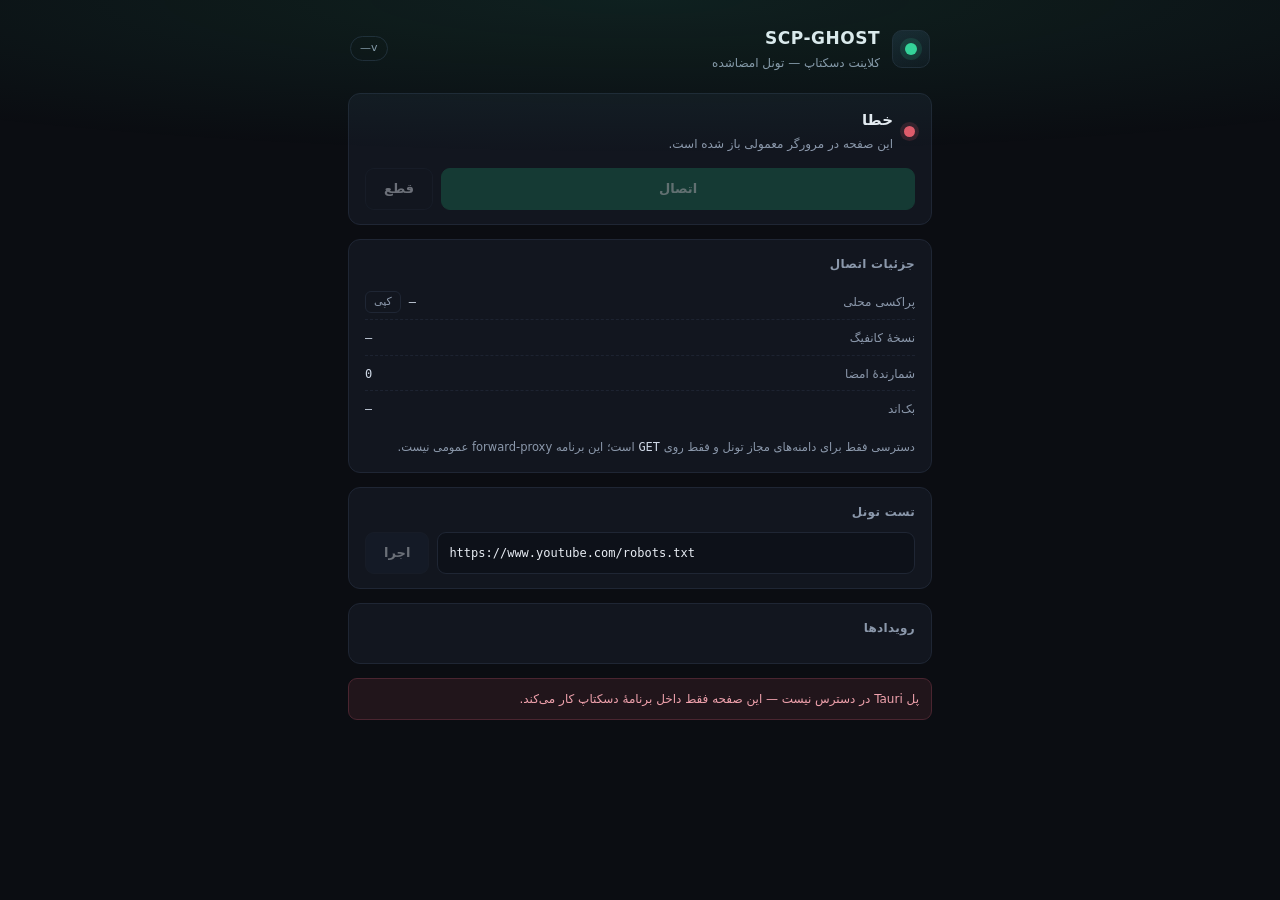
==== desktop-app/src/index.html @ b82ac26d "feat(desktop): Tauri v2 Windows client with X25519 handshake + signed tunnel proxy - desktop-app/: i" ====
<!DOCTYPE html>
<html lang="fa" dir="rtl">
<head>
  <meta charset="UTF-8" />
  <meta name="viewport" content="width=device-width, initial-scale=1.0" />
  <title>SCP-GHOST</title>
  <link rel="stylesheet" href="styles.css" />
</head>
<body>
  <main class="shell">
    <!-- ── هدر ─────────────────────────────────────────────── -->
    <header class="head">
      <div class="mark" aria-hidden="true">
        <span class="mark-dot"></span>
      </div>
      <div class="head-text">
        <h1>SCP-GHOST</h1>
        <p class="sub">کلاینت دسکتاپ &mdash; تونل امضاشده</p>
      </div>
      <span class="ver" id="version" title="نسخهٔ برنامه">v&mdash;</span>
    </header>

    <!-- ── وضعیت ───────────────────────────────────────────── -->
    <section class="card status-card" aria-live="polite">
      <div class="status-row">
        <span class="dot" id="dot" data-state="off"></span>
        <div class="status-text">
          <strong id="status-label">قطع</strong>
          <small id="status-hint">برای شروع، اتصال را برقرار کنید.</small>
        </div>
      </div>

      <div class="actions">
        <button id="btn-connect" class="btn primary" type="button">اتصال</button>
        <button id="btn-disconnect" class="btn ghost" type="button" disabled>قطع</button>
      </div>
    </section>

    <!-- ── جزئیات ──────────────────────────────────────────── -->
    <section class="card">
      <h2>جزئیات اتصال</h2>
      <dl class="kv">
        <div class="kv-row">
          <dt>پراکسی محلی</dt>
          <dd>
            <code id="proxy" dir="ltr">&mdash;</code>
            <button id="btn-copy" class="mini" type="button" title="کپی آدرس">کپی</button>
          </dd>
        </div>
        <div class="kv-row">
          <dt>نسخهٔ کانفیگ</dt>
          <dd><code id="config-version" dir="ltr">&mdash;</code></dd>
        </div>
        <div class="kv-row">
          <dt>شمارندهٔ امضا</dt>
          <dd><code id="seq" dir="ltr">0</code></dd>
        </div>
        <div class="kv-row">
          <dt>بک‌اند</dt>
          <dd><code id="endpoint" dir="ltr" class="trunc">&mdash;</code></dd>
        </div>
      </dl>
      <p class="note">
        دسترسی فقط برای دامنه‌های مجاز تونل و فقط روی <code dir="ltr">GET</code> است؛
        این برنامه forward-proxy عمومی نیست.
      </p>
    </section>

    <!-- ── تست تونل ────────────────────────────────────────── -->
    <section class="card">
      <h2>تست تونل</h2>
      <div class="test-row">
        <input id="test-target" type="url" dir="ltr"
               value="https://www.youtube.com/robots.txt"
               placeholder="https://www.youtube.com/robots.txt" spellcheck="false" />
        <button id="btn-test" class="btn" type="button" disabled>اجرا</button>
      </div>
      <pre id="test-result" class="result" dir="ltr" hidden></pre>
    </section>

    <!-- ── لاگ ─────────────────────────────────────────────── -->
    <section class="card">
      <h2>رویدادها</h2>
      <ul id="log" class="log" aria-live="polite"></ul>
    </section>

    <p id="bridge-warning" class="banner" hidden>
      پل Tauri در دسترس نیست &mdash; این صفحه فقط داخل برنامهٔ دسکتاپ کار می‌کند.
    </p>
  </main>

  <script src="main.js"></script>
</body>
</html>
---- desktop-app/src/styles.css ----
/* ── SCP-GHOST desktop — استایل مینیمال، بدون فونت یا تصویر خارجی ── */

:root {
  --bg: #0b0d12;
  --bg-soft: #12161f;
  --line: #1f2634;
  --fg: #e7ecf3;
  --fg-dim: #8b98ab;
  --accent: #35d399;
  --accent-dim: #1b6f52;
  --warn: #e0b341;
  --danger: #e05b6b;
  --radius: 12px;
}

* { box-sizing: border-box; }

html, body {
  margin: 0;
  padding: 0;
  background: var(--bg);
  color: var(--fg);
  font-family: "Segoe UI", Tahoma, "Iranian Sans", system-ui, sans-serif;
  font-size: 14px;
  line-height: 1.7;
  /* پنجره‌های باریک Tauri: جلوی اسکرول افقی را می‌گیرد */
  overflow-x: hidden;
}

body::before {
  content: "";
  position: fixed;
  inset: 0 0 auto 0;
  height: 220px;
  background: radial-gradient(120% 100% at 50% 0%, rgba(53, 211, 153, 0.10), transparent 70%);
  pointer-events: none;
}

.shell {
  max-width: 620px;
  margin: 0 auto;
  padding: 22px 18px 28px;
  display: flex;
  flex-direction: column;
  gap: 14px;
}

/* ── هدر ─────────────────────────────────────────────────── */
.head {
  display: flex;
  align-items: center;
  gap: 12px;
  padding: 2px 2px 6px;
}

.mark {
  width: 38px;
  height: 38px;
  flex: 0 0 38px;
  border-radius: 10px;
  border: 1px solid var(--line);
  background: linear-gradient(160deg, #17202c, #0e131b);
  display: grid;
  place-items: center;
}

.mark-dot {
  width: 12px;
  height: 12px;
  border-radius: 50%;
  background: var(--accent);
  box-shadow: 0 0 0 5px rgba(53, 211, 153, 0.14);
  animation: pulse 2.6s ease-in-out infinite;
}

@keyframes pulse {
  0%, 100% { box-shadow: 0 0 0 5px rgba(53, 211, 153, 0.14); }
  50%      { box-shadow: 0 0 0 9px rgba(53, 211, 153, 0.04); }
}

.head-text { flex: 1 1 auto; min-width: 0; }

h1 {
  margin: 0;
  font-size: 17px;
  letter-spacing: 0.5px;
  font-weight: 650;
}

.sub {
  margin: 0;
  font-size: 12px;
  color: var(--fg-dim);
}

.ver {
  font-size: 11px;
  color: var(--fg-dim);
  border: 1px solid var(--line);
  border-radius: 999px;
  padding: 2px 9px;
  white-space: nowrap;
}

/* ── کارت ────────────────────────────────────────────────── */
.card {
  background: var(--bg-soft);
  border: 1px solid var(--line);
  border-radius: var(--radius);
  padding: 14px 16px;
}

.card h2 {
  margin: 0 0 10px;
  font-size: 12px;
  font-weight: 600;
  letter-spacing: 0.3px;
  color: var(--fg-dim);
  text-transform: none;
}

/* ── وضعیت ───────────────────────────────────────────────── */
.status-row {
  display: flex;
  align-items: center;
  gap: 11px;
}

.dot {
  width: 11px;
  height: 11px;
  flex: 0 0 11px;
  border-radius: 50%;
  background: #46536a;
  transition: background 0.2s ease, box-shadow 0.2s ease;
}

.dot[data-state="on"] {
  background: var(--accent);
  box-shadow: 0 0 0 4px rgba(53, 211, 153, 0.14);
}

.dot[data-state="busy"] {
  background: var(--warn);
  box-shadow: 0 0 0 4px rgba(224, 179, 65, 0.14);
  animation: blink 1s steps(2, start) infinite;
}

.dot[data-state="error"] {
  background: var(--danger);
  box-shadow: 0 0 0 4px rgba(224, 91, 107, 0.16);
}

@keyframes blink { 50% { opacity: 0.35; } }

.status-text {
  display: flex;
  flex-direction: column;
  min-width: 0;
}

.status-text strong { font-size: 15px; font-weight: 600; }

.status-text small {
  font-size: 12px;
  color: var(--fg-dim);
  white-space: nowrap;
  overflow: hidden;
  text-overflow: ellipsis;
}

.actions {
  display: flex;
  gap: 8px;
  margin-top: 14px;
}

/* ── دکمه‌ها ─────────────────────────────────────────────── */
.btn {
  appearance: none;
  border: 1px solid var(--line);
  background: #182030;
  color: var(--fg);
  border-radius: 9px;
  padding: 9px 18px;
  font: inherit;
  font-size: 13px;
  font-weight: 600;
  cursor: pointer;
  transition: background 0.15s ease, border-color 0.15s ease, opacity 0.15s ease;
}

.btn:hover:not(:disabled) { background: #1e2839; border-color: #2a3547; }
.btn:active:not(:disabled) { transform: translateY(1px); }

.btn.primary {
  background: var(--accent);
  border-color: var(--accent);
  color: #06231a;
  flex: 1 1 auto;
}

.btn.primary:hover:not(:disabled) { background: #43e0a6; border-color: #43e0a6; }

.btn.ghost { background: transparent; }

.btn:disabled {
  opacity: 0.42;
  cursor: not-allowed;
}

.btn.primary:disabled { background: var(--accent-dim); border-color: var(--accent-dim); color: #cfeee2; }

.mini {
  appearance: none;
  border: 1px solid var(--line);
  background: transparent;
  color: var(--fg-dim);
  border-radius: 6px;
  padding: 1px 8px;
  font: inherit;
  font-size: 11px;
  cursor: pointer;
}

.mini:hover { color: var(--fg); border-color: #2a3547; }

/* ── جدول کلید/مقدار ─────────────────────────────────────── */
.kv { margin: 0; display: flex; flex-direction: column; gap: 2px; }

.kv-row {
  display: flex;
  align-items: baseline;
  justify-content: space-between;
  gap: 12px;
  padding: 6px 0;
  border-bottom: 1px dashed rgba(31, 38, 52, 0.85);
}

.kv-row:last-child { border-bottom: 0; }

.kv dt { color: var(--fg-dim); font-size: 12px; flex: 0 0 auto; }

.kv dd {
  margin: 0;
  display: flex;
  align-items: center;
  gap: 8px;
  min-width: 0;
}

code {
  font-family: "Cascadia Mono", Consolas, ui-monospace, monospace;
  font-size: 12px;
  color: #cfd8e6;
}

code.trunc {
  display: block;
  max-width: 240px;
  overflow: hidden;
  text-overflow: ellipsis;
  white-space: nowrap;
}

.note {
  margin: 10px 0 0;
  font-size: 11.5px;
  color: var(--fg-dim);
  line-height: 1.85;
}

/* ── تست ─────────────────────────────────────────────────── */
.test-row { display: flex; gap: 8px; }

.test-row input {
  flex: 1 1 auto;
  min-width: 0;
  background: #0d1119;
  border: 1px solid var(--line);
  border-radius: 9px;
  color: var(--fg);
  padding: 9px 11px;
  font-family: "Cascadia Mono", Consolas, ui-monospace, monospace;
  font-size: 12px;
}

.test-row input:focus {
  outline: none;
  border-color: var(--accent-dim);
  box-shadow: 0 0 0 3px rgba(53, 211, 153, 0.10);
}

.result {
  margin: 10px 0 0;
  padding: 10px;
  background: #0b0f16;
  border: 1px solid var(--line);
  border-radius: 9px;
  font-size: 11.5px;
  line-height: 1.7;
  max-height: 170px;
  overflow: auto;
  white-space: pre-wrap;
  word-break: break-word;
}

.result.ok { border-color: var(--accent-dim); }
.result.fail { border-color: #4a2530; }

/* ── لاگ ─────────────────────────────────────────────────── */
.log {
  list-style: none;
  margin: 0;
  padding: 0;
  display: flex;
  flex-direction: column;
  gap: 5px;
  max-height: 132px;
  overflow-y: auto;
  font-size: 11.5px;
}

.log li {
  display: flex;
  gap: 8px;
  align-items: baseline;
  color: var(--fg-dim);
}

.log time {
  font-family: "Cascadia Mono", Consolas, ui-monospace, monospace;
  font-size: 10.5px;
  color: #56637a;
  flex: 0 0 auto;
}

.log li[data-level="ok"] { color: #9fe8ca; }
.log li[data-level="error"] { color: #f0a2ad; }

/* ── بنر ─────────────────────────────────────────────────── */
.banner {
  margin: 0;
  padding: 10px 12px;
  border-radius: 9px;
  background: rgba(224, 91, 107, 0.10);
  border: 1px solid #4a2530;
  color: #f0a2ad;
  font-size: 12px;
}

/* ── اسکرول‌بار ───────────────────────────────────────────── */
::-webkit-scrollbar { width: 8px; height: 8px; }
::-webkit-scrollbar-track { background: transparent; }
::-webkit-scrollbar-thumb { background: #232c3b; border-radius: 8px; }
::-webkit-scrollbar-thumb:hover { background: #2e3a4d; }
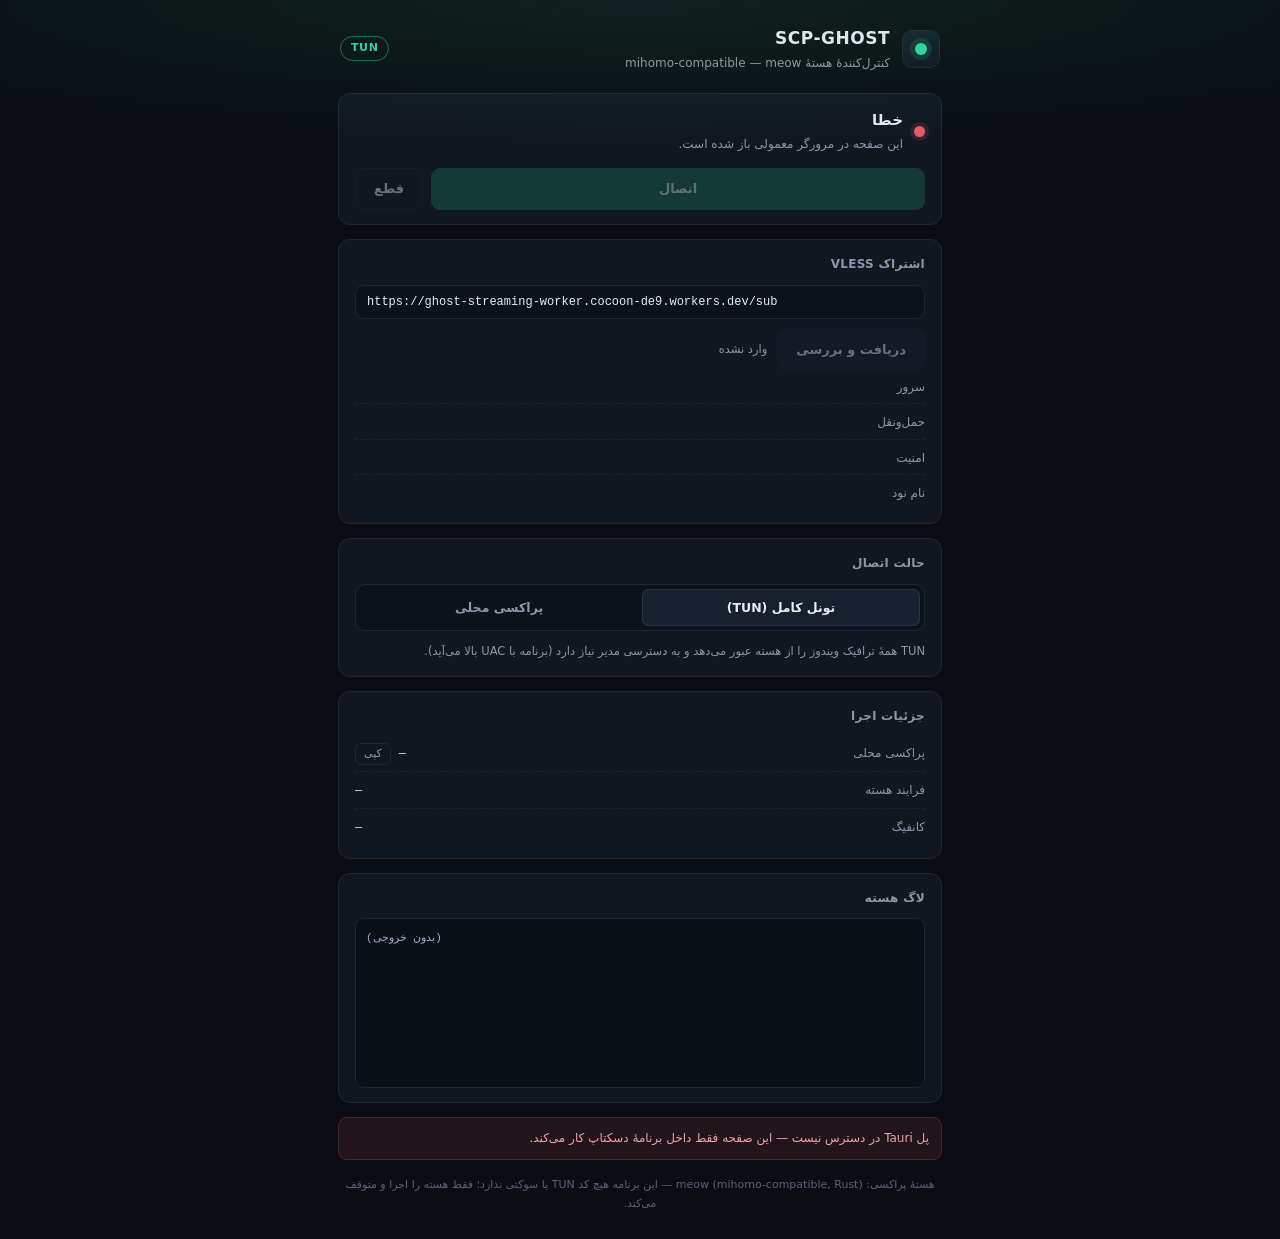
==== commit fe2291f9: "refactor(desktop)!: replace hand-written proxy with the meow core as a Tauri sidecar BREAKING: the c" ====
--- a/desktop-app/src/index.html
+++ b/desktop-app/src/index.html
@@ -10,14 +10,12 @@
   <main class="shell">
     <!-- ── هدر ─────────────────────────────────────────────── -->
     <header class="head">
-      <div class="mark" aria-hidden="true">
-        <span class="mark-dot"></span>
-      </div>
+      <div class="mark" aria-hidden="true"><span class="mark-dot"></span></div>
       <div class="head-text">
         <h1>SCP-GHOST</h1>
-        <p class="sub">کلاینت دسکتاپ &mdash; تونل امضاشده</p>
+        <p class="sub">کنترل‌کنندهٔ هستهٔ <span dir="ltr">meow</span> &mdash; mihomo-compatible</p>
       </div>
-      <span class="ver" id="version" title="نسخهٔ برنامه">v&mdash;</span>
+      <span class="badge" id="mode-badge" title="حالت فعال">TUN</span>
     </header>
 
     <!-- ── وضعیت ───────────────────────────────────────────── -->
@@ -26,69 +24,79 @@
         <span class="dot" id="dot" data-state="off"></span>
         <div class="status-text">
           <strong id="status-label">قطع</strong>
-          <small id="status-hint">برای شروع، اتصال را برقرار کنید.</small>
+          <small id="status-hint">برای شروع، دکمهٔ «اتصال» را بزنید.</small>
         </div>
       </div>
-
       <div class="actions">
         <button id="btn-connect" class="btn primary" type="button">اتصال</button>
         <button id="btn-disconnect" class="btn ghost" type="button" disabled>قطع</button>
       </div>
     </section>
 
-    <!-- ── جزئیات ──────────────────────────────────────────── -->
+    <!-- ── اشتراک ──────────────────────────────────────────── -->
     <section class="card">
-      <h2>جزئیات اتصال</h2>
-      <dl class="kv">
-        <div class="kv-row">
-          <dt>پراکسی محلی</dt>
-          <dd>
-            <code id="proxy" dir="ltr">&mdash;</code>
-            <button id="btn-copy" class="mini" type="button" title="کپی آدرس">کپی</button>
-          </dd>
-        </div>
-        <div class="kv-row">
-          <dt>نسخهٔ کانفیگ</dt>
-          <dd><code id="config-version" dir="ltr">&mdash;</code></dd>
-        </div>
-        <div class="kv-row">
-          <dt>شمارندهٔ امضا</dt>
-          <dd><code id="seq" dir="ltr">0</code></dd>
-        </div>
-        <div class="kv-row">
-          <dt>بک‌اند</dt>
-          <dd><code id="endpoint" dir="ltr" class="trunc">&mdash;</code></dd>
-        </div>
+      <h2>اشتراک VLESS</h2>
+      <input id="sub-url" type="url" dir="ltr" spellcheck="false"
+             value="https://ghost-streaming-worker.cocoon-de9.workers.dev/sub"
+             placeholder="https://…/sub?token=…" />
+      <div class="row">
+        <button id="btn-fetch" class="btn" type="button">دریافت و بررسی</button>
+        <span id="sub-state" class="muted">وارد نشده</span>
+      </div>
+      <dl class="kv" id="node-info" hidden>
+        <div class="kv-row"><dt>سرور</dt><dd><code id="node-server" dir="ltr"></code></dd></div>
+        <div class="kv-row"><dt>حمل‌ونقل</dt><dd><code id="node-network" dir="ltr"></code></dd></div>
+        <div class="kv-row"><dt>امنیت</dt><dd><code id="node-security" dir="ltr"></code></dd></div>
+        <div class="kv-row"><dt>نام نود</dt><dd><code id="node-name" dir="ltr"></code></dd></div>
       </dl>
-      <p class="note">
-        دسترسی فقط برای دامنه‌های مجاز تونل و فقط روی <code dir="ltr">GET</code> است؛
-        این برنامه forward-proxy عمومی نیست.
+    </section>
+
+    <!-- ── حالت ────────────────────────────────────────────── -->
+    <section class="card">
+      <h2>حالت اتصال</h2>
+      <div class="segmented" role="group" aria-label="حالت اتصال">
+        <button id="mode-tun" class="seg active" type="button" data-mode="tun">
+          تونل کامل (TUN)
+        </button>
+        <button id="mode-proxy" class="seg" type="button" data-mode="proxy">
+          پراکسی محلی
+        </button>
+      </div>
+      <p class="note" id="mode-note">
+        TUN همهٔ ترافیک ویندوز را از هسته عبور می‌دهد و به دسترسی مدیر نیاز دارد
+        (برنامه با UAC بالا می‌آید).
       </p>
     </section>
 
-    <!-- ── تست تونل ────────────────────────────────────────── -->
+    <!-- ── جزئیات ──────────────────────────────────────────── -->
     <section class="card">
-      <h2>تست تونل</h2>
-      <div class="test-row">
-        <input id="test-target" type="url" dir="ltr"
-               value="https://www.youtube.com/robots.txt"
-               placeholder="https://www.youtube.com/robots.txt" spellcheck="false" />
-        <button id="btn-test" class="btn" type="button" disabled>اجرا</button>
-      </div>
-      <pre id="test-result" class="result" dir="ltr" hidden></pre>
+      <h2>جزئیات اجرا</h2>
+      <dl class="kv">
+        <div class="kv-row"><dt>پراکسی محلی</dt>
+          <dd><code id="proxy" dir="ltr">&mdash;</code>
+            <button id="btn-copy" class="mini" type="button">کپی</button></dd></div>
+        <div class="kv-row"><dt>فرایند هسته</dt><dd><code id="pid" dir="ltr">&mdash;</code></dd></div>
+        <div class="kv-row"><dt>کانفیگ</dt><dd><code id="config-path" dir="ltr" class="trunc">&mdash;</code></dd></div>
+      </dl>
     </section>
 
-    <!-- ── لاگ ─────────────────────────────────────────────── -->
+    <!-- ── لاگ هسته ────────────────────────────────────────── -->
     <section class="card">
-      <h2>رویدادها</h2>
-      <ul id="log" class="log" aria-live="polite"></ul>
+      <h2>لاگ هسته</h2>
+      <pre id="core-log" class="log" dir="ltr">(بدون خروجی)</pre>
     </section>
 
     <p id="bridge-warning" class="banner" hidden>
       پل Tauri در دسترس نیست &mdash; این صفحه فقط داخل برنامهٔ دسکتاپ کار می‌کند.
     </p>
+
+    <p class="foot">
+      هستهٔ پراکسی: <span dir="ltr">meow (mihomo-compatible, Rust)</span> &mdash;
+      این برنامه هیچ کد TUN یا سوکتی ندارد؛ فقط هسته را اجرا و متوقف می‌کند.
+    </p>
   </main>
 
+  <script src="core-config.js"></script>
   <script src="main.js"></script>
 </body>
 </html>
--- a/desktop-app/src/styles.css
+++ b/desktop-app/src/styles.css
@@ -23,7 +23,6 @@
   font-family: "Segoe UI", Tahoma, "Iranian Sans", system-ui, sans-serif;
   font-size: 14px;
   line-height: 1.7;
-  /* پنجره‌های باریک Tauri: جلوی اسکرول افقی را می‌گیرد */
   overflow-x: hidden;
 }
 
@@ -37,7 +36,7 @@
 }
 
 .shell {
-  max-width: 620px;
+  max-width: 640px;
   margin: 0 auto;
   padding: 22px 18px 28px;
   display: flex;
@@ -46,28 +45,18 @@
 }
 
 /* ── هدر ─────────────────────────────────────────────────── */
-.head {
-  display: flex;
-  align-items: center;
-  gap: 12px;
-  padding: 2px 2px 6px;
-}
+.head { display: flex; align-items: center; gap: 12px; padding: 2px 2px 6px; }
 
 .mark {
-  width: 38px;
-  height: 38px;
-  flex: 0 0 38px;
+  width: 38px; height: 38px; flex: 0 0 38px;
   border-radius: 10px;
   border: 1px solid var(--line);
   background: linear-gradient(160deg, #17202c, #0e131b);
-  display: grid;
-  place-items: center;
+  display: grid; place-items: center;
 }
 
 .mark-dot {
-  width: 12px;
-  height: 12px;
-  border-radius: 50%;
+  width: 12px; height: 12px; border-radius: 50%;
   background: var(--accent);
   box-shadow: 0 0 0 5px rgba(53, 211, 153, 0.14);
   animation: pulse 2.6s ease-in-out infinite;
@@ -80,26 +69,21 @@
 
 .head-text { flex: 1 1 auto; min-width: 0; }
 
-h1 {
-  margin: 0;
-  font-size: 17px;
-  letter-spacing: 0.5px;
-  font-weight: 650;
-}
-
-.sub {
-  margin: 0;
-  font-size: 12px;
-  color: var(--fg-dim);
-}
-
-.ver {
-  font-size: 11px;
-  color: var(--fg-dim);
-  border: 1px solid var(--line);
+h1 { margin: 0; font-size: 17px; letter-spacing: 0.5px; font-weight: 650; }
+.sub { margin: 0; font-size: 12px; color: var(--fg-dim); }
+
+.badge {
+  font-size: 11px; font-weight: 700; letter-spacing: 0.6px;
+  border: 1px solid var(--accent-dim);
+  color: var(--accent);
   border-radius: 999px;
-  padding: 2px 9px;
+  padding: 2px 10px;
   white-space: nowrap;
+}
+
+.badge[data-mode="proxy"] {
+  border-color: #33405a;
+  color: #9db2d4;
 }
 
 /* ── کارت ────────────────────────────────────────────────── */
@@ -116,64 +100,35 @@
   font-weight: 600;
   letter-spacing: 0.3px;
   color: var(--fg-dim);
-  text-transform: none;
 }
 
 /* ── وضعیت ───────────────────────────────────────────────── */
-.status-row {
-  display: flex;
-  align-items: center;
-  gap: 11px;
-}
+.status-row { display: flex; align-items: center; gap: 11px; }
 
 .dot {
-  width: 11px;
-  height: 11px;
-  flex: 0 0 11px;
+  width: 11px; height: 11px; flex: 0 0 11px;
   border-radius: 50%;
   background: #46536a;
   transition: background 0.2s ease, box-shadow 0.2s ease;
 }
 
-.dot[data-state="on"] {
-  background: var(--accent);
-  box-shadow: 0 0 0 4px rgba(53, 211, 153, 0.14);
-}
-
+.dot[data-state="on"] { background: var(--accent); box-shadow: 0 0 0 4px rgba(53, 211, 153, 0.14); }
 .dot[data-state="busy"] {
-  background: var(--warn);
-  box-shadow: 0 0 0 4px rgba(224, 179, 65, 0.14);
+  background: var(--warn); box-shadow: 0 0 0 4px rgba(224, 179, 65, 0.14);
   animation: blink 1s steps(2, start) infinite;
 }
-
-.dot[data-state="error"] {
-  background: var(--danger);
-  box-shadow: 0 0 0 4px rgba(224, 91, 107, 0.16);
-}
+.dot[data-state="error"] { background: var(--danger); box-shadow: 0 0 0 4px rgba(224, 91, 107, 0.16); }
 
 @keyframes blink { 50% { opacity: 0.35; } }
 
-.status-text {
-  display: flex;
-  flex-direction: column;
-  min-width: 0;
-}
-
+.status-text { display: flex; flex-direction: column; min-width: 0; }
 .status-text strong { font-size: 15px; font-weight: 600; }
-
 .status-text small {
-  font-size: 12px;
-  color: var(--fg-dim);
-  white-space: nowrap;
-  overflow: hidden;
-  text-overflow: ellipsis;
-}
-
-.actions {
-  display: flex;
-  gap: 8px;
-  margin-top: 14px;
-}
+  font-size: 12px; color: var(--fg-dim);
+  white-space: nowrap; overflow: hidden; text-overflow: ellipsis;
+}
+
+.actions { display: flex; gap: 8px; margin-top: 14px; }
 
 /* ── دکمه‌ها ─────────────────────────────────────────────── */
 .btn {
@@ -194,21 +149,14 @@
 .btn:active:not(:disabled) { transform: translateY(1px); }
 
 .btn.primary {
-  background: var(--accent);
-  border-color: var(--accent);
-  color: #06231a;
-  flex: 1 1 auto;
+  background: var(--accent); border-color: var(--accent);
+  color: #06231a; flex: 1 1 auto;
 }
 
 .btn.primary:hover:not(:disabled) { background: #43e0a6; border-color: #43e0a6; }
-
 .btn.ghost { background: transparent; }
 
-.btn:disabled {
-  opacity: 0.42;
-  cursor: not-allowed;
-}
-
+.btn:disabled { opacity: 0.42; cursor: not-allowed; }
 .btn.primary:disabled { background: var(--accent-dim); border-color: var(--accent-dim); color: #cfeee2; }
 
 .mini {
@@ -218,64 +166,14 @@
   color: var(--fg-dim);
   border-radius: 6px;
   padding: 1px 8px;
-  font: inherit;
-  font-size: 11px;
+  font: inherit; font-size: 11px;
   cursor: pointer;
 }
-
 .mini:hover { color: var(--fg); border-color: #2a3547; }
 
-/* ── جدول کلید/مقدار ─────────────────────────────────────── */
-.kv { margin: 0; display: flex; flex-direction: column; gap: 2px; }
-
-.kv-row {
-  display: flex;
-  align-items: baseline;
-  justify-content: space-between;
-  gap: 12px;
-  padding: 6px 0;
-  border-bottom: 1px dashed rgba(31, 38, 52, 0.85);
-}
-
-.kv-row:last-child { border-bottom: 0; }
-
-.kv dt { color: var(--fg-dim); font-size: 12px; flex: 0 0 auto; }
-
-.kv dd {
-  margin: 0;
-  display: flex;
-  align-items: center;
-  gap: 8px;
-  min-width: 0;
-}
-
-code {
-  font-family: "Cascadia Mono", Consolas, ui-monospace, monospace;
-  font-size: 12px;
-  color: #cfd8e6;
-}
-
-code.trunc {
-  display: block;
-  max-width: 240px;
-  overflow: hidden;
-  text-overflow: ellipsis;
-  white-space: nowrap;
-}
-
-.note {
-  margin: 10px 0 0;
-  font-size: 11.5px;
-  color: var(--fg-dim);
-  line-height: 1.85;
-}
-
-/* ── تست ─────────────────────────────────────────────────── */
-.test-row { display: flex; gap: 8px; }
-
-.test-row input {
-  flex: 1 1 auto;
-  min-width: 0;
+/* ── ورودی‌ها ────────────────────────────────────────────── */
+input[type="url"] {
+  width: 100%;
   background: #0d1119;
   border: 1px solid var(--line);
   border-radius: 9px;
@@ -285,63 +183,103 @@
   font-size: 12px;
 }
 
-.test-row input:focus {
+input[type="url"]:focus {
   outline: none;
   border-color: var(--accent-dim);
   box-shadow: 0 0 0 3px rgba(53, 211, 153, 0.10);
 }
 
-.result {
-  margin: 10px 0 0;
+.row {
+  display: flex; align-items: center; gap: 10px;
+  margin-top: 10px; flex-wrap: wrap;
+}
+
+.muted { font-size: 11.5px; color: var(--fg-dim); }
+.muted.ok { color: #9fe8ca; }
+.muted.fail { color: #f0a2ad; }
+
+/* ── سگمنت حالت ──────────────────────────────────────────── */
+.segmented {
+  display: flex;
+  gap: 4px;
+  background: #0d1119;
+  border: 1px solid var(--line);
+  border-radius: 10px;
+  padding: 4px;
+}
+
+.seg {
+  appearance: none;
+  flex: 1 1 0;
+  border: 0;
+  background: transparent;
+  color: var(--fg-dim);
+  font: inherit;
+  font-size: 12.5px;
+  font-weight: 600;
+  padding: 8px 6px;
+  border-radius: 7px;
+  cursor: pointer;
+  transition: background 0.15s ease, color 0.15s ease;
+}
+
+.seg:hover { color: var(--fg); }
+
+.seg.active {
+  background: #182030;
+  color: var(--fg);
+  box-shadow: inset 0 0 0 1px #263249;
+}
+
+/* ── جدول کلید/مقدار ─────────────────────────────────────── */
+.kv { margin: 0; display: flex; flex-direction: column; gap: 2px; }
+
+.kv-row {
+  display: flex; align-items: baseline; justify-content: space-between;
+  gap: 12px; padding: 6px 0;
+  border-bottom: 1px dashed rgba(31, 38, 52, 0.85);
+}
+
+.kv-row:last-child { border-bottom: 0; }
+.kv dt { color: var(--fg-dim); font-size: 12px; flex: 0 0 auto; }
+.kv dd { margin: 0; display: flex; align-items: center; gap: 8px; min-width: 0; }
+
+code {
+  font-family: "Cascadia Mono", Consolas, ui-monospace, monospace;
+  font-size: 12px;
+  color: #cfd8e6;
+}
+
+code.trunc {
+  display: block;
+  max-width: 300px;
+  overflow: hidden; text-overflow: ellipsis; white-space: nowrap;
+}
+
+.note { margin: 10px 0 0; font-size: 11.5px; color: var(--fg-dim); line-height: 1.85; }
+
+/* ── لاگ ─────────────────────────────────────────────────── */
+.log {
+  margin: 0;
   padding: 10px;
   background: #0b0f16;
   border: 1px solid var(--line);
   border-radius: 9px;
-  font-size: 11.5px;
-  line-height: 1.7;
-  max-height: 170px;
+  font-family: "Cascadia Mono", Consolas, ui-monospace, monospace;
+  font-size: 11px;
+  line-height: 1.65;
+  height: 170px;
   overflow: auto;
   white-space: pre-wrap;
   word-break: break-word;
-}
-
-.result.ok { border-color: var(--accent-dim); }
-.result.fail { border-color: #4a2530; }
-
-/* ── لاگ ─────────────────────────────────────────────────── */
-.log {
-  list-style: none;
-  margin: 0;
-  padding: 0;
-  display: flex;
-  flex-direction: column;
-  gap: 5px;
-  max-height: 132px;
-  overflow-y: auto;
-  font-size: 11.5px;
-}
-
-.log li {
-  display: flex;
-  gap: 8px;
-  align-items: baseline;
-  color: var(--fg-dim);
-}
-
-.log time {
-  font-family: "Cascadia Mono", Consolas, ui-monospace, monospace;
-  font-size: 10.5px;
-  color: #56637a;
-  flex: 0 0 auto;
-}
-
-.log li[data-level="ok"] { color: #9fe8ca; }
-.log li[data-level="error"] { color: #f0a2ad; }
+  color: #9db2d4;
+}
+
+.foot { margin: 2px 0 0; font-size: 11px; color: #56637a; text-align: center; }
 
 /* ── بنر ─────────────────────────────────────────────────── */
 .banner {
-  margin: 0;
-  padding: 10px 12px;
+  margin: 0; padding: 10px 12px;
   border-radius: 9px;
   background: rgba(224, 91, 107, 0.10);
   border: 1px solid #4a2530;
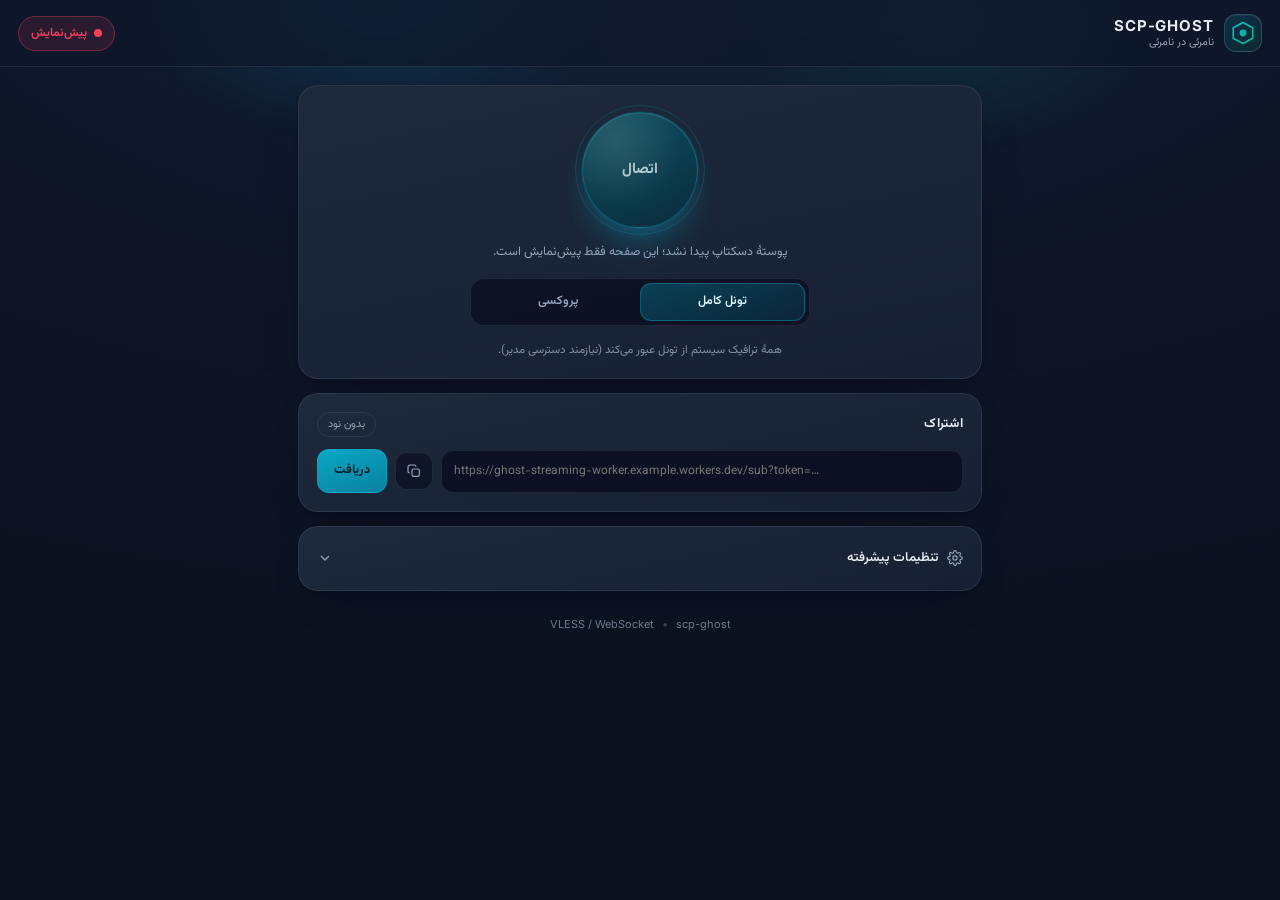
==== commit ac8c59ae: "feat(v5.4.0): Cocoon-in-Cocoon — VLESS server in the worker + desktop overhaul streaming-worker (5.4" ====
--- a/desktop-app/src/index.html
+++ b/desktop-app/src/index.html
@@ -1,102 +1,143 @@
-<!DOCTYPE html>
+<!doctype html>
 <html lang="fa" dir="rtl">
-<head>
-  <meta charset="UTF-8" />
-  <meta name="viewport" content="width=device-width, initial-scale=1.0" />
-  <title>SCP-GHOST</title>
-  <link rel="stylesheet" href="styles.css" />
-</head>
-<body>
-  <main class="shell">
-    <!-- ── هدر ─────────────────────────────────────────────── -->
-    <header class="head">
-      <div class="mark" aria-hidden="true"><span class="mark-dot"></span></div>
-      <div class="head-text">
-        <h1>SCP-GHOST</h1>
-        <p class="sub">کنترل‌کنندهٔ هستهٔ <span dir="ltr">meow</span> &mdash; mihomo-compatible</p>
+  <head>
+    <meta charset="utf-8" />
+    <meta name="viewport" content="width=device-width, initial-scale=1" />
+    <title>SCP-GHOST</title>
+    <link rel="preconnect" href="https://fonts.googleapis.com" />
+    <link rel="preconnect" href="https://fonts.gstatic.com" crossorigin />
+    <link
+      rel="stylesheet"
+      href="https://fonts.googleapis.com/css2?family=Inter:wght@400;500;600;700&family=Vazirmatn:wght@400;500;600;700&display=swap"
+    />
+    <link rel="stylesheet" href="styles.css" />
+  </head>
+  <body>
+    <div class="aurora" aria-hidden="true"></div>
+
+    <header class="nav">
+      <div class="brand">
+        <span class="logo" aria-hidden="true">
+          <svg viewBox="0 0 32 32" width="26" height="26">
+            <defs>
+              <linearGradient id="lg" x1="0" y1="0" x2="1" y2="1">
+                <stop offset="0" stop-color="#06b6d4" />
+                <stop offset="1" stop-color="#10b981" />
+              </linearGradient>
+            </defs>
+            <path d="M16 3 28 9.5v13L16 29 4 22.5v-13L16 3Z" fill="none" stroke="url(#lg)" stroke-width="2" stroke-linejoin="round" />
+            <circle cx="16" cy="16" r="4.2" fill="url(#lg)" opacity="0.95" />
+          </svg>
+        </span>
+        <span class="brand-text">
+          <strong>SCP-GHOST</strong>
+          <small>نامرئی در نامرئی</small>
+        </span>
       </div>
-      <span class="badge" id="mode-badge" title="حالت فعال">TUN</span>
+
+      <div class="status-pill" id="status-pill" data-state="idle">
+        <span class="pulse"></span>
+        <span id="status-text">قطع</span>
+      </div>
     </header>
 
-    <!-- ── وضعیت ───────────────────────────────────────────── -->
-    <section class="card status-card" aria-live="polite">
-      <div class="status-row">
-        <span class="dot" id="dot" data-state="off"></span>
-        <div class="status-text">
-          <strong id="status-label">قطع</strong>
-          <small id="status-hint">برای شروع، دکمهٔ «اتصال» را بزنید.</small>
+    <main>
+      <section class="card hero">
+        <div class="halo" id="halo" aria-hidden="true"></div>
+        <button class="connect" id="btn-connect" type="button">
+          <span class="connect-label" id="connect-label">اتصال</span>
+        </button>
+        <p class="hint" id="hint">برای شروع، لینک اشتراک را وارد کنید.</p>
+
+        <div class="segmented" id="mode-switch" role="tablist" aria-label="حالت اتصال">
+          <span class="thumb" aria-hidden="true"></span>
+          <button type="button" role="tab" data-mode="tun" class="active">تونل کامل</button>
+          <button type="button" role="tab" data-mode="proxy">پروکسی</button>
         </div>
-      </div>
-      <div class="actions">
-        <button id="btn-connect" class="btn primary" type="button">اتصال</button>
-        <button id="btn-disconnect" class="btn ghost" type="button" disabled>قطع</button>
-      </div>
-    </section>
+        <p class="micro" id="mode-note">همهٔ ترافیک سیستم از تونل عبور می‌کند (نیازمند دسترسی مدیر).</p>
+      </section>
 
-    <!-- ── اشتراک ──────────────────────────────────────────── -->
-    <section class="card">
-      <h2>اشتراک VLESS</h2>
-      <input id="sub-url" type="url" dir="ltr" spellcheck="false"
-             value="https://ghost-streaming-worker.cocoon-de9.workers.dev/sub"
-             placeholder="https://…/sub?token=…" />
-      <div class="row">
-        <button id="btn-fetch" class="btn" type="button">دریافت و بررسی</button>
-        <span id="sub-state" class="muted">وارد نشده</span>
-      </div>
-      <dl class="kv" id="node-info" hidden>
-        <div class="kv-row"><dt>سرور</dt><dd><code id="node-server" dir="ltr"></code></dd></div>
-        <div class="kv-row"><dt>حمل‌ونقل</dt><dd><code id="node-network" dir="ltr"></code></dd></div>
-        <div class="kv-row"><dt>امنیت</dt><dd><code id="node-security" dir="ltr"></code></dd></div>
-        <div class="kv-row"><dt>نام نود</dt><dd><code id="node-name" dir="ltr"></code></dd></div>
-      </dl>
-    </section>
+      <section class="card">
+        <div class="card-head">
+          <h2>اشتراک</h2>
+          <span class="badge" id="node-badge">بدون نود</span>
+        </div>
+        <div class="field">
+          <input
+            id="sub-url"
+            type="url"
+            dir="ltr"
+            spellcheck="false"
+            autocomplete="off"
+            placeholder="https://ghost-streaming-worker.example.workers.dev/sub?token=…"
+          />
+          <button class="icon-btn" id="btn-copy" type="button" title="کپی لینک" aria-label="کپی لینک">
+            <svg viewBox="0 0 24 24" width="16" height="16" fill="none" stroke="currentColor" stroke-width="1.8">
+              <rect x="9" y="9" width="11" height="11" rx="2.5" />
+              <path d="M15 5.5A2.5 2.5 0 0 0 12.5 3h-6A3.5 3.5 0 0 0 3 6.5v6A2.5 2.5 0 0 0 5.5 15" />
+            </svg>
+          </button>
+          <button class="primary" id="btn-fetch" type="button">دریافت</button>
+        </div>
 
-    <!-- ── حالت ────────────────────────────────────────────── -->
-    <section class="card">
-      <h2>حالت اتصال</h2>
-      <div class="segmented" role="group" aria-label="حالت اتصال">
-        <button id="mode-tun" class="seg active" type="button" data-mode="tun">
-          تونل کامل (TUN)
+        <dl class="node" id="node-info" hidden>
+          <div><dt>میزبان</dt><dd id="node-host" dir="ltr">—</dd></div>
+          <div><dt>پورت</dt><dd id="node-port" dir="ltr">—</dd></div>
+          <div><dt>UUID</dt><dd id="node-uuid" dir="ltr">—</dd></div>
+          <div><dt>مسیر</dt><dd id="node-path" dir="ltr">—</dd></div>
+        </dl>
+
+        <div class="proxy-line" id="proxy-line" hidden>
+          <span>پروکسی محلی</span>
+          <code id="proxy-addr" dir="ltr">127.0.0.1:7890</code>
+        </div>
+      </section>
+
+      <section class="card">
+        <button class="accordion" id="btn-advanced" type="button" aria-expanded="false">
+          <span class="gear" aria-hidden="true">
+            <svg viewBox="0 0 24 24" width="16" height="16" fill="none" stroke="currentColor" stroke-width="1.7">
+              <circle cx="12" cy="12" r="3.2" />
+              <path d="M19.4 15a1.7 1.7 0 0 0 .34 1.87l.06.06a2 2 0 1 1-2.83 2.83l-.06-.06a1.7 1.7 0 0 0-1.87-.34 1.7 1.7 0 0 0-1 1.55V21a2 2 0 1 1-4 0v-.1A1.7 1.7 0 0 0 8.9 19.3a1.7 1.7 0 0 0-1.87.34l-.06.06a2 2 0 1 1-2.83-2.83l.06-.06A1.7 1.7 0 0 0 4.7 15a1.7 1.7 0 0 0-1.55-1H3a2 2 0 1 1 0-4h.1A1.7 1.7 0 0 0 4.7 9a1.7 1.7 0 0 0-.34-1.87l-.06-.06a2 2 0 1 1 2.83-2.83l.06.06A1.7 1.7 0 0 0 9 4.7a1.7 1.7 0 0 0 1-1.55V3a2 2 0 1 1 4 0v.1a1.7 1.7 0 0 0 1 1.55 1.7 1.7 0 0 0 1.87-.34l.06-.06a2 2 0 1 1 2.83 2.83l-.06.06A1.7 1.7 0 0 0 19.3 9v.05a1.7 1.7 0 0 0 1.55 1H21a2 2 0 1 1 0 4h-.1a1.7 1.7 0 0 0-1.5 1Z" />
+            </svg>
+          </span>
+          <span>تنظیمات پیشرفته</span>
+          <svg class="chev" viewBox="0 0 24 24" width="16" height="16" fill="none" stroke="currentColor" stroke-width="2">
+            <path d="m6 9 6 6 6-6" />
+          </svg>
         </button>
-        <button id="mode-proxy" class="seg" type="button" data-mode="proxy">
-          پراکسی محلی
-        </button>
-      </div>
-      <p class="note" id="mode-note">
-        TUN همهٔ ترافیک ویندوز را از هسته عبور می‌دهد و به دسترسی مدیر نیاز دارد
-        (برنامه با UAC بالا می‌آید).
-      </p>
-    </section>
 
-    <!-- ── جزئیات ──────────────────────────────────────────── -->
-    <section class="card">
-      <h2>جزئیات اجرا</h2>
-      <dl class="kv">
-        <div class="kv-row"><dt>پراکسی محلی</dt>
-          <dd><code id="proxy" dir="ltr">&mdash;</code>
-            <button id="btn-copy" class="mini" type="button">کپی</button></dd></div>
-        <div class="kv-row"><dt>فرایند هسته</dt><dd><code id="pid" dir="ltr">&mdash;</code></dd></div>
-        <div class="kv-row"><dt>کانفیگ</dt><dd><code id="config-path" dir="ltr" class="trunc">&mdash;</code></dd></div>
-      </dl>
-    </section>
+        <div class="accordion-body" id="advanced" hidden>
+          <label class="row">
+            <span>پورت پروکسی محلی</span>
+            <input id="mixed-port" type="number" min="1024" max="65535" step="1" value="7890" dir="ltr" />
+          </label>
 
-    <!-- ── لاگ هسته ────────────────────────────────────────── -->
-    <section class="card">
-      <h2>لاگ هسته</h2>
-      <pre id="core-log" class="log" dir="ltr">(بدون خروجی)</pre>
-    </section>
+          <div class="row">
+            <span>به‌روزرسانی</span>
+            <button class="ghost" id="btn-update" type="button">بررسی به‌روزرسانی</button>
+          </div>
 
-    <p id="bridge-warning" class="banner" hidden>
-      پل Tauri در دسترس نیست &mdash; این صفحه فقط داخل برنامهٔ دسکتاپ کار می‌کند.
-    </p>
+          <div class="logs">
+            <div class="logs-head">
+              <span>گزارش هسته</span>
+              <button class="link" id="btn-clear-log" type="button">پاک کردن</button>
+            </div>
+            <pre id="log" dir="ltr"></pre>
+          </div>
+        </div>
+      </section>
+    </main>
 
-    <p class="foot">
-      هستهٔ پراکسی: <span dir="ltr">meow (mihomo-compatible, Rust)</span> &mdash;
-      این برنامه هیچ کد TUN یا سوکتی ندارد؛ فقط هسته را اجرا و متوقف می‌کند.
-    </p>
-  </main>
+    <footer>
+      <span id="app-version">scp-ghost</span>
+      <span class="dot-sep">•</span>
+      <span>VLESS / WebSocket</span>
+    </footer>
 
-  <script src="core-config.js"></script>
-  <script src="main.js"></script>
-</body>
+    <div class="toast" id="toast" role="status" aria-live="polite"></div>
+
+    <script src="core.js"></script>
+    <script src="main.js"></script>
+  </body>
 </html>
--- a/desktop-app/src/styles.css
+++ b/desktop-app/src/styles.css
@@ -1,294 +1,761 @@
-/* ── SCP-GHOST desktop — استایل مینیمال، بدون فونت یا تصویر خارجی ── */
+/* ══════════════════════════════════════════════════════════════
+   SCP-GHOST — desktop shell
+   Dark charcoal base, cyan primary, emerald success.
+   ══════════════════════════════════════════════════════════════ */
 
 :root {
-  --bg: #0b0d12;
-  --bg-soft: #12161f;
-  --line: #1f2634;
-  --fg: #e7ecf3;
-  --fg-dim: #8b98ab;
-  --accent: #35d399;
-  --accent-dim: #1b6f52;
-  --warn: #e0b341;
-  --danger: #e05b6b;
-  --radius: 12px;
-}
-
-* { box-sizing: border-box; }
-
-html, body {
+  --bg: #0f172a;
+  --bg-deep: #0b1220;
+  --surface: #1e293b;
+  --surface-2: #172033;
+  --border: rgba(148, 163, 184, 0.14);
+  --border-strong: rgba(148, 163, 184, 0.26);
+  --text: #e8edf5;
+  --muted: #93a4bb;
+  --cyan: #06b6d4;
+  --cyan-soft: rgba(6, 182, 212, 0.16);
+  --emerald: #10b981;
+  --emerald-soft: rgba(16, 185, 129, 0.16);
+  --danger: #f43f5e;
+  --accent: var(--cyan);
+  --accent-soft: var(--cyan-soft);
+  --radius: 20px;
+  --shadow: 0 18px 40px -24px rgba(2, 6, 23, 0.9), 0 2px 8px -4px rgba(2, 6, 23, 0.6);
+  --ease: cubic-bezier(0.22, 0.9, 0.3, 1);
+  color-scheme: dark;
+}
+
+* {
+  box-sizing: border-box;
+}
+
+html,
+body {
+  height: 100%;
+}
+
+body {
   margin: 0;
-  padding: 0;
-  background: var(--bg);
-  color: var(--fg);
-  font-family: "Segoe UI", Tahoma, "Iranian Sans", system-ui, sans-serif;
+  padding: 0 0 28px;
+  background: radial-gradient(120% 80% at 50% -10%, #16233a 0%, var(--bg) 45%, var(--bg-deep) 100%);
+  color: var(--text);
+  font-family: 'Vazirmatn', 'Inter', 'Segoe UI', Tahoma, system-ui, sans-serif;
   font-size: 14px;
-  line-height: 1.7;
+  line-height: 1.75;
   overflow-x: hidden;
-}
-
-body::before {
-  content: "";
+  -webkit-font-smoothing: antialiased;
+  user-select: none;
+}
+
+input,
+pre,
+code {
+  user-select: text;
+}
+
+code,
+pre,
+.num {
+  font-family: 'JetBrains Mono', 'Cascadia Mono', Consolas, 'Inter', monospace;
+}
+
+/* ── aurora backdrop ─────────────────────────────────────────── */
+.aurora {
   position: fixed;
-  inset: 0 0 auto 0;
-  height: 220px;
-  background: radial-gradient(120% 100% at 50% 0%, rgba(53, 211, 153, 0.10), transparent 70%);
+  inset: -20% -10% auto -10%;
+  height: 70vh;
   pointer-events: none;
-}
-
-.shell {
-  max-width: 640px;
-  margin: 0 auto;
-  padding: 22px 18px 28px;
+  background:
+    radial-gradient(closest-side, rgba(6, 182, 212, 0.18), transparent 70%) 18% 0 / 46% 60% no-repeat,
+    radial-gradient(closest-side, rgba(16, 185, 129, 0.14), transparent 70%) 84% 12% / 42% 56% no-repeat;
+  filter: blur(14px);
+  opacity: 0.9;
+  animation: drift 18s var(--ease) infinite alternate;
+  z-index: 0;
+}
+
+@keyframes drift {
+  from {
+    transform: translate3d(0, 0, 0) scale(1);
+  }
+  to {
+    transform: translate3d(2%, 3%, 0) scale(1.06);
+  }
+}
+
+/* ── navbar ──────────────────────────────────────────────────── */
+.nav {
+  position: sticky;
+  top: 0;
+  z-index: 5;
+  display: flex;
+  align-items: center;
+  justify-content: space-between;
+  gap: 12px;
+  padding: 14px 18px;
+  background: rgba(15, 23, 42, 0.72);
+  backdrop-filter: blur(14px);
+  border-bottom: 1px solid var(--border);
+}
+
+.brand {
+  display: flex;
+  align-items: center;
+  gap: 10px;
+  min-width: 0;
+}
+
+.logo {
+  display: grid;
+  place-items: center;
+  width: 38px;
+  height: 38px;
+  border-radius: 12px;
+  background: linear-gradient(160deg, rgba(6, 182, 212, 0.16), rgba(16, 185, 129, 0.12));
+  border: 1px solid var(--border-strong);
+  box-shadow: inset 0 1px 0 rgba(255, 255, 255, 0.06);
+}
+
+.brand-text {
+  display: flex;
+  flex-direction: column;
+  line-height: 1.25;
+}
+
+.brand-text strong {
+  font-size: 15px;
+  letter-spacing: 0.06em;
+  font-family: 'Inter', 'Vazirmatn', sans-serif;
+}
+
+.brand-text small {
+  color: var(--muted);
+  font-size: 11px;
+}
+
+.status-pill {
+  display: inline-flex;
+  align-items: center;
+  gap: 7px;
+  padding: 6px 12px;
+  border-radius: 999px;
+  border: 1px solid var(--border-strong);
+  background: rgba(148, 163, 184, 0.08);
+  color: var(--muted);
+  font-size: 12px;
+  font-weight: 600;
+  transition: color 0.25s var(--ease), border-color 0.25s var(--ease), background 0.25s var(--ease);
+  white-space: nowrap;
+}
+
+.pulse {
+  width: 8px;
+  height: 8px;
+  border-radius: 50%;
+  background: currentColor;
+  box-shadow: 0 0 0 0 currentColor;
+  animation: breathe 2.4s ease-in-out infinite;
+}
+
+@keyframes breathe {
+  0%,
+  100% {
+    opacity: 0.55;
+    box-shadow: 0 0 0 0 rgba(148, 163, 184, 0.35);
+  }
+  50% {
+    opacity: 1;
+    box-shadow: 0 0 0 5px rgba(148, 163, 184, 0);
+  }
+}
+
+.status-pill[data-state='busy'] {
+  color: var(--cyan);
+  background: var(--cyan-soft);
+  border-color: rgba(6, 182, 212, 0.4);
+}
+
+.status-pill[data-state='on'] {
+  color: var(--emerald);
+  background: var(--emerald-soft);
+  border-color: rgba(16, 185, 129, 0.45);
+}
+
+.status-pill[data-state='error'] {
+  color: var(--danger);
+  background: rgba(244, 63, 94, 0.12);
+  border-color: rgba(244, 63, 94, 0.35);
+}
+
+/* ── layout ──────────────────────────────────────────────────── */
+main {
+  position: relative;
+  z-index: 1;
   display: flex;
   flex-direction: column;
   gap: 14px;
-}
-
-/* ── هدر ─────────────────────────────────────────────────── */
-.head { display: flex; align-items: center; gap: 12px; padding: 2px 2px 6px; }
-
-.mark {
-  width: 38px; height: 38px; flex: 0 0 38px;
-  border-radius: 10px;
-  border: 1px solid var(--line);
-  background: linear-gradient(160deg, #17202c, #0e131b);
-  display: grid; place-items: center;
-}
-
-.mark-dot {
-  width: 12px; height: 12px; border-radius: 50%;
-  background: var(--accent);
-  box-shadow: 0 0 0 5px rgba(53, 211, 153, 0.14);
-  animation: pulse 2.6s ease-in-out infinite;
-}
-
-@keyframes pulse {
-  0%, 100% { box-shadow: 0 0 0 5px rgba(53, 211, 153, 0.14); }
-  50%      { box-shadow: 0 0 0 9px rgba(53, 211, 153, 0.04); }
-}
-
-.head-text { flex: 1 1 auto; min-width: 0; }
-
-h1 { margin: 0; font-size: 17px; letter-spacing: 0.5px; font-weight: 650; }
-.sub { margin: 0; font-size: 12px; color: var(--fg-dim); }
+  padding: 18px;
+  max-width: 720px;
+  margin: 0 auto;
+}
+
+.card {
+  background: linear-gradient(168deg, var(--surface) 0%, var(--surface-2) 100%);
+  border: 1px solid var(--border);
+  border-radius: var(--radius);
+  box-shadow: var(--shadow);
+  padding: 18px;
+  animation: rise 0.55s var(--ease) both;
+}
+
+.card:nth-of-type(2) {
+  animation-delay: 0.06s;
+}
+
+.card:nth-of-type(3) {
+  animation-delay: 0.12s;
+}
+
+@keyframes rise {
+  from {
+    opacity: 0;
+    transform: translateY(10px);
+  }
+  to {
+    opacity: 1;
+    transform: translateY(0);
+  }
+}
+
+.card-head {
+  display: flex;
+  align-items: center;
+  justify-content: space-between;
+  margin-bottom: 12px;
+}
+
+.card h2 {
+  margin: 0;
+  font-size: 13px;
+  font-weight: 700;
+  letter-spacing: 0.02em;
+  color: var(--text);
+}
 
 .badge {
-  font-size: 11px; font-weight: 700; letter-spacing: 0.6px;
-  border: 1px solid var(--accent-dim);
-  color: var(--accent);
+  font-size: 11px;
+  color: var(--muted);
+  border: 1px solid var(--border);
   border-radius: 999px;
   padding: 2px 10px;
+  transition: color 0.25s var(--ease), border-color 0.25s var(--ease);
+}
+
+.badge.ready {
+  color: var(--cyan);
+  border-color: rgba(6, 182, 212, 0.45);
+}
+
+/* ── hero / connect ──────────────────────────────────────────── */
+.hero {
+  display: flex;
+  flex-direction: column;
+  align-items: center;
+  gap: 14px;
+  padding-top: 26px;
+  position: relative;
+  overflow: hidden;
+}
+
+.halo {
+  position: absolute;
+  top: 6px;
+  width: 210px;
+  height: 210px;
+  border-radius: 50%;
+  background: radial-gradient(closest-side, var(--accent-soft), transparent 72%);
+  filter: blur(10px);
+  transition: background 0.4s var(--ease);
+  pointer-events: none;
+}
+
+.connect {
+  position: relative;
+  width: 116px;
+  height: 116px;
+  border-radius: 50%;
+  border: 1px solid rgba(6, 182, 212, 0.45);
+  background:
+    radial-gradient(circle at 30% 25%, rgba(255, 255, 255, 0.16), transparent 55%),
+    linear-gradient(160deg, #075e6d 0%, #062a3a 100%);
+  color: #e6fbff;
+  font: inherit;
+  font-size: 15px;
+  font-weight: 700;
+  cursor: pointer;
+  transition: transform 0.28s var(--ease), box-shadow 0.28s var(--ease), border-color 0.28s var(--ease),
+    background 0.28s var(--ease);
+  box-shadow: 0 0 0 1px rgba(6, 182, 212, 0.1), 0 16px 34px -18px rgba(6, 182, 212, 0.8),
+    inset 0 1px 0 rgba(255, 255, 255, 0.12);
+}
+
+.connect::after {
+  content: '';
+  position: absolute;
+  inset: -8px;
+  border-radius: 50%;
+  border: 1px solid rgba(6, 182, 212, 0.28);
+  animation: ripple 3.2s var(--ease) infinite;
+}
+
+@keyframes ripple {
+  0% {
+    transform: scale(0.94);
+    opacity: 0.75;
+  }
+  70% {
+    transform: scale(1.12);
+    opacity: 0;
+  }
+  100% {
+    opacity: 0;
+  }
+}
+
+.connect:hover:not(:disabled) {
+  transform: translateY(-3px) scale(1.02);
+  box-shadow: 0 0 0 1px rgba(6, 182, 212, 0.28), 0 24px 44px -18px rgba(6, 182, 212, 0.95),
+    inset 0 1px 0 rgba(255, 255, 255, 0.18);
+}
+
+.connect:active:not(:disabled) {
+  transform: translateY(0) scale(0.985);
+}
+
+.connect:disabled {
+  cursor: progress;
+  opacity: 0.75;
+}
+
+body[data-state='on'] .connect {
+  border-color: rgba(16, 185, 129, 0.5);
+  background:
+    radial-gradient(circle at 30% 25%, rgba(255, 255, 255, 0.16), transparent 55%),
+    linear-gradient(160deg, #0a5f49 0%, #06322a 100%);
+  box-shadow: 0 0 0 1px rgba(16, 185, 129, 0.16), 0 16px 34px -18px rgba(16, 185, 129, 0.85),
+    inset 0 1px 0 rgba(255, 255, 255, 0.12);
+}
+
+body[data-state='on'] .connect::after {
+  border-color: rgba(16, 185, 129, 0.3);
+}
+
+body[data-state='on'] {
+  --accent: var(--emerald);
+  --accent-soft: var(--emerald-soft);
+}
+
+.hint {
+  margin: 0;
+  font-size: 12.5px;
+  color: var(--muted);
+  text-align: center;
+  min-height: 20px;
+}
+
+/* ── segmented control ───────────────────────────────────────── */
+.segmented {
+  position: relative;
+  display: grid;
+  grid-template-columns: 1fr 1fr;
+  width: 100%;
+  max-width: 340px;
+  padding: 4px;
+  border-radius: 14px;
+  background: rgba(2, 6, 23, 0.55);
+  border: 1px solid var(--border);
+}
+
+.segmented .thumb {
+  position: absolute;
+  top: 4px;
+  bottom: 4px;
+  width: calc(50% - 4px);
+  inset-inline-start: 4px;
+  border-radius: 11px;
+  background: linear-gradient(160deg, rgba(6, 182, 212, 0.28), rgba(6, 182, 212, 0.12));
+  border: 1px solid rgba(6, 182, 212, 0.35);
+  transition: inset-inline-start 0.32s var(--ease), background 0.32s var(--ease);
+  z-index: 0;
+}
+
+.segmented[data-index='1'] .thumb {
+  inset-inline-start: calc(50% + 0px);
+}
+
+.segmented button {
+  position: relative;
+  z-index: 1;
+  border: 0;
+  background: transparent;
+  color: var(--muted);
+  font: inherit;
+  font-size: 12.5px;
+  font-weight: 600;
+  padding: 8px 4px;
+  border-radius: 11px;
+  cursor: pointer;
+  transition: color 0.28s var(--ease);
+}
+
+.segmented button.active {
+  color: #d9f7ff;
+}
+
+.micro {
+  margin: 0;
+  font-size: 11.5px;
+  color: var(--muted);
+  text-align: center;
+  opacity: 0.85;
+}
+
+/* ── subscription field ──────────────────────────────────────── */
+.field {
+  display: flex;
+  align-items: center;
+  gap: 8px;
+}
+
+.field input {
+  flex: 1;
+  min-width: 0;
+  background: rgba(2, 6, 23, 0.6);
+  border: 1px solid var(--border);
+  border-radius: 12px;
+  color: var(--text);
+  font: inherit;
+  font-size: 12px;
+  padding: 10px 12px;
+  transition: border-color 0.22s var(--ease), box-shadow 0.22s var(--ease);
+}
+
+.field input:focus,
+.row input:focus {
+  outline: none;
+  border-color: rgba(6, 182, 212, 0.55);
+  box-shadow: 0 0 0 3px rgba(6, 182, 212, 0.14);
+}
+
+button.primary,
+button.ghost,
+button.icon-btn,
+button.link {
+  font: inherit;
+  cursor: pointer;
+  transition: transform 0.2s var(--ease), background 0.22s var(--ease), border-color 0.22s var(--ease),
+    color 0.22s var(--ease);
+}
+
+button.primary {
+  border: 1px solid rgba(6, 182, 212, 0.5);
+  background: linear-gradient(160deg, rgba(6, 182, 212, 0.9), rgba(8, 145, 178, 0.85));
+  color: #04202a;
+  font-weight: 700;
+  font-size: 12.5px;
+  padding: 10px 16px;
+  border-radius: 12px;
   white-space: nowrap;
 }
 
-.badge[data-mode="proxy"] {
-  border-color: #33405a;
-  color: #9db2d4;
-}
-
-/* ── کارت ────────────────────────────────────────────────── */
-.card {
-  background: var(--bg-soft);
-  border: 1px solid var(--line);
-  border-radius: var(--radius);
-  padding: 14px 16px;
-}
-
-.card h2 {
-  margin: 0 0 10px;
+button.primary:hover:not(:disabled) {
+  transform: translateY(-1px);
+  filter: brightness(1.06);
+}
+
+button.primary:disabled,
+button.ghost:disabled {
+  opacity: 0.55;
+  cursor: progress;
+}
+
+button.icon-btn {
+  display: grid;
+  place-items: center;
+  width: 38px;
+  height: 38px;
+  border-radius: 12px;
+  border: 1px solid var(--border);
+  background: rgba(2, 6, 23, 0.5);
+  color: var(--muted);
+}
+
+button.icon-btn:hover {
+  color: var(--cyan);
+  border-color: rgba(6, 182, 212, 0.45);
+}
+
+button.ghost {
+  border: 1px solid var(--border-strong);
+  background: rgba(148, 163, 184, 0.08);
+  color: var(--text);
   font-size: 12px;
   font-weight: 600;
-  letter-spacing: 0.3px;
-  color: var(--fg-dim);
-}
-
-/* ── وضعیت ───────────────────────────────────────────────── */
-.status-row { display: flex; align-items: center; gap: 11px; }
-
-.dot {
-  width: 11px; height: 11px; flex: 0 0 11px;
-  border-radius: 50%;
-  background: #46536a;
-  transition: background 0.2s ease, box-shadow 0.2s ease;
-}
-
-.dot[data-state="on"] { background: var(--accent); box-shadow: 0 0 0 4px rgba(53, 211, 153, 0.14); }
-.dot[data-state="busy"] {
-  background: var(--warn); box-shadow: 0 0 0 4px rgba(224, 179, 65, 0.14);
-  animation: blink 1s steps(2, start) infinite;
-}
-.dot[data-state="error"] { background: var(--danger); box-shadow: 0 0 0 4px rgba(224, 91, 107, 0.16); }
-
-@keyframes blink { 50% { opacity: 0.35; } }
-
-.status-text { display: flex; flex-direction: column; min-width: 0; }
-.status-text strong { font-size: 15px; font-weight: 600; }
-.status-text small {
-  font-size: 12px; color: var(--fg-dim);
-  white-space: nowrap; overflow: hidden; text-overflow: ellipsis;
-}
-
-.actions { display: flex; gap: 8px; margin-top: 14px; }
-
-/* ── دکمه‌ها ─────────────────────────────────────────────── */
-.btn {
-  appearance: none;
-  border: 1px solid var(--line);
-  background: #182030;
-  color: var(--fg);
-  border-radius: 9px;
-  padding: 9px 18px;
+  padding: 8px 14px;
+  border-radius: 11px;
+}
+
+button.ghost:hover:not(:disabled) {
+  border-color: rgba(6, 182, 212, 0.45);
+  color: var(--cyan);
+}
+
+button.link {
+  border: 0;
+  background: transparent;
+  color: var(--muted);
+  font-size: 11.5px;
+  padding: 0;
+}
+
+button.link:hover {
+  color: var(--cyan);
+}
+
+/* ── node details ────────────────────────────────────────────── */
+.node {
+  display: grid;
+  grid-template-columns: 1fr 1fr;
+  gap: 10px 14px;
+  margin: 14px 0 0;
+  padding: 12px 14px;
+  border-radius: 14px;
+  background: rgba(2, 6, 23, 0.42);
+  border: 1px solid var(--border);
+  animation: rise 0.4s var(--ease) both;
+}
+
+.node > div {
+  min-width: 0;
+}
+
+.node dt {
+  font-size: 10.5px;
+  color: var(--muted);
+  margin-bottom: 1px;
+}
+
+.node dd {
+  margin: 0;
+  font-size: 12px;
+  font-family: 'JetBrains Mono', Consolas, monospace;
+  white-space: nowrap;
+  overflow: hidden;
+  text-overflow: ellipsis;
+  direction: ltr;
+  text-align: right;
+}
+
+.proxy-line {
+  display: flex;
+  align-items: center;
+  justify-content: space-between;
+  gap: 10px;
+  margin-top: 12px;
+  padding: 9px 12px;
+  border-radius: 12px;
+  background: var(--emerald-soft);
+  border: 1px solid rgba(16, 185, 129, 0.32);
+  font-size: 12px;
+  color: #b8f3dd;
+  animation: rise 0.4s var(--ease) both;
+}
+
+.proxy-line code {
+  font-size: 12px;
+  color: #eafff7;
+}
+
+/* ── accordion ───────────────────────────────────────────────── */
+.accordion {
+  display: flex;
+  align-items: center;
+  gap: 9px;
+  width: 100%;
+  border: 0;
+  background: transparent;
+  color: var(--text);
   font: inherit;
   font-size: 13px;
   font-weight: 600;
+  padding: 2px 0;
   cursor: pointer;
-  transition: background 0.15s ease, border-color 0.15s ease, opacity 0.15s ease;
-}
-
-.btn:hover:not(:disabled) { background: #1e2839; border-color: #2a3547; }
-.btn:active:not(:disabled) { transform: translateY(1px); }
-
-.btn.primary {
-  background: var(--accent); border-color: var(--accent);
-  color: #06231a; flex: 1 1 auto;
-}
-
-.btn.primary:hover:not(:disabled) { background: #43e0a6; border-color: #43e0a6; }
-.btn.ghost { background: transparent; }
-
-.btn:disabled { opacity: 0.42; cursor: not-allowed; }
-.btn.primary:disabled { background: var(--accent-dim); border-color: var(--accent-dim); color: #cfeee2; }
-
-.mini {
-  appearance: none;
-  border: 1px solid var(--line);
-  background: transparent;
-  color: var(--fg-dim);
-  border-radius: 6px;
-  padding: 1px 8px;
-  font: inherit; font-size: 11px;
-  cursor: pointer;
-}
-.mini:hover { color: var(--fg); border-color: #2a3547; }
-
-/* ── ورودی‌ها ────────────────────────────────────────────── */
-input[type="url"] {
-  width: 100%;
-  background: #0d1119;
-  border: 1px solid var(--line);
-  border-radius: 9px;
-  color: var(--fg);
-  padding: 9px 11px;
-  font-family: "Cascadia Mono", Consolas, ui-monospace, monospace;
+}
+
+.accordion .gear {
+  display: grid;
+  place-items: center;
+  color: var(--muted);
+  transition: color 0.22s var(--ease), transform 0.5s var(--ease);
+}
+
+.accordion:hover .gear {
+  color: var(--cyan);
+  transform: rotate(38deg);
+}
+
+.accordion .chev {
+  margin-inline-start: auto;
+  color: var(--muted);
+  transition: transform 0.3s var(--ease);
+}
+
+.accordion[aria-expanded='true'] .chev {
+  transform: rotate(180deg);
+}
+
+.accordion-body {
+  margin-top: 14px;
+  display: flex;
+  flex-direction: column;
+  gap: 12px;
+  animation: rise 0.32s var(--ease) both;
+}
+
+.row {
+  display: flex;
+  align-items: center;
+  justify-content: space-between;
+  gap: 12px;
+  font-size: 12.5px;
+  color: var(--muted);
+}
+
+.row input {
+  width: 110px;
+  background: rgba(2, 6, 23, 0.6);
+  border: 1px solid var(--border);
+  border-radius: 10px;
+  color: var(--text);
+  font: inherit;
   font-size: 12px;
-}
-
-input[type="url"]:focus {
-  outline: none;
-  border-color: var(--accent-dim);
-  box-shadow: 0 0 0 3px rgba(53, 211, 153, 0.10);
-}
-
-.row {
-  display: flex; align-items: center; gap: 10px;
-  margin-top: 10px; flex-wrap: wrap;
-}
-
-.muted { font-size: 11.5px; color: var(--fg-dim); }
-.muted.ok { color: #9fe8ca; }
-.muted.fail { color: #f0a2ad; }
-
-/* ── سگمنت حالت ──────────────────────────────────────────── */
-.segmented {
-  display: flex;
-  gap: 4px;
-  background: #0d1119;
-  border: 1px solid var(--line);
-  border-radius: 10px;
-  padding: 4px;
-}
-
-.seg {
-  appearance: none;
-  flex: 1 1 0;
-  border: 0;
-  background: transparent;
-  color: var(--fg-dim);
-  font: inherit;
-  font-size: 12.5px;
-  font-weight: 600;
-  padding: 8px 6px;
-  border-radius: 7px;
-  cursor: pointer;
-  transition: background 0.15s ease, color 0.15s ease;
-}
-
-.seg:hover { color: var(--fg); }
-
-.seg.active {
-  background: #182030;
-  color: var(--fg);
-  box-shadow: inset 0 0 0 1px #263249;
-}
-
-/* ── جدول کلید/مقدار ─────────────────────────────────────── */
-.kv { margin: 0; display: flex; flex-direction: column; gap: 2px; }
-
-.kv-row {
-  display: flex; align-items: baseline; justify-content: space-between;
-  gap: 12px; padding: 6px 0;
-  border-bottom: 1px dashed rgba(31, 38, 52, 0.85);
-}
-
-.kv-row:last-child { border-bottom: 0; }
-.kv dt { color: var(--fg-dim); font-size: 12px; flex: 0 0 auto; }
-.kv dd { margin: 0; display: flex; align-items: center; gap: 8px; min-width: 0; }
-
-code {
-  font-family: "Cascadia Mono", Consolas, ui-monospace, monospace;
-  font-size: 12px;
-  color: #cfd8e6;
-}
-
-code.trunc {
-  display: block;
-  max-width: 300px;
-  overflow: hidden; text-overflow: ellipsis; white-space: nowrap;
-}
-
-.note { margin: 10px 0 0; font-size: 11.5px; color: var(--fg-dim); line-height: 1.85; }
-
-/* ── لاگ ─────────────────────────────────────────────────── */
-.log {
+  padding: 7px 10px;
+  text-align: center;
+}
+
+.logs {
+  border-radius: 14px;
+  border: 1px solid var(--border);
+  background: rgba(2, 6, 23, 0.55);
+  overflow: hidden;
+}
+
+.logs-head {
+  display: flex;
+  align-items: center;
+  justify-content: space-between;
+  padding: 8px 12px;
+  border-bottom: 1px solid var(--border);
+  font-size: 11.5px;
+  color: var(--muted);
+}
+
+#log {
   margin: 0;
-  padding: 10px;
-  background: #0b0f16;
-  border: 1px solid var(--line);
-  border-radius: 9px;
-  font-family: "Cascadia Mono", Consolas, ui-monospace, monospace;
+  padding: 10px 12px;
+  max-height: 168px;
+  overflow: auto;
   font-size: 11px;
-  line-height: 1.65;
-  height: 170px;
-  overflow: auto;
+  line-height: 1.6;
+  color: #9fb3c8;
   white-space: pre-wrap;
   word-break: break-word;
-  color: #9db2d4;
-}
-
-.foot { margin: 2px 0 0; font-size: 11px; color: #56637a; text-align: center; }
-
-/* ── بنر ─────────────────────────────────────────────────── */
-.banner {
-  margin: 0; padding: 10px 12px;
-  border-radius: 9px;
-  background: rgba(224, 91, 107, 0.10);
-  border: 1px solid #4a2530;
-  color: #f0a2ad;
-  font-size: 12px;
-}
-
-/* ── اسکرول‌بار ───────────────────────────────────────────── */
-::-webkit-scrollbar { width: 8px; height: 8px; }
-::-webkit-scrollbar-track { background: transparent; }
-::-webkit-scrollbar-thumb { background: #232c3b; border-radius: 8px; }
-::-webkit-scrollbar-thumb:hover { background: #2e3a4d; }
+}
+
+#log:empty::before {
+  content: '— هنوز خروجی‌ای نیست —';
+  color: rgba(148, 163, 184, 0.55);
+}
+
+/* ── footer & toast ──────────────────────────────────────────── */
+footer {
+  position: relative;
+  z-index: 1;
+  display: flex;
+  align-items: center;
+  justify-content: center;
+  gap: 8px;
+  margin-top: 6px;
+  font-size: 11px;
+  color: rgba(148, 163, 184, 0.7);
+  font-family: 'Inter', 'Vazirmatn', sans-serif;
+}
+
+.dot-sep {
+  opacity: 0.5;
+}
+
+.toast {
+  position: fixed;
+  inset-inline: 0;
+  bottom: 18px;
+  width: fit-content;
+  max-width: 88%;
+  margin: 0 auto;
+  padding: 10px 18px;
+  border-radius: 12px;
+  background: rgba(15, 23, 42, 0.96);
+  border: 1px solid var(--border-strong);
+  box-shadow: 0 18px 36px -20px rgba(2, 6, 23, 0.95);
+  color: var(--text);
+  font-size: 12.5px;
+  opacity: 0;
+  transform: translateY(12px);
+  pointer-events: none;
+  transition: opacity 0.28s var(--ease), transform 0.28s var(--ease);
+  z-index: 20;
+  text-align: center;
+}
+
+.toast.show {
+  opacity: 1;
+  transform: translateY(0);
+}
+
+.toast[data-kind='error'] {
+  border-color: rgba(244, 63, 94, 0.45);
+  color: #ffd9df;
+}
+
+.toast[data-kind='ok'] {
+  border-color: rgba(16, 185, 129, 0.45);
+  color: #ccfbe9;
+}
+
+[hidden] {
+  display: none !important;
+}
+
+::-webkit-scrollbar {
+  width: 8px;
+  height: 8px;
+}
+
+::-webkit-scrollbar-thumb {
+  background: rgba(148, 163, 184, 0.22);
+  border-radius: 999px;
+}
+
+::-webkit-scrollbar-track {
+  background: transparent;
+}
+
+@media (prefers-reduced-motion: reduce) {
+  *,
+  *::before,
+  *::after {
+    animation-duration: 0.001ms !important;
+    animation-iteration-count: 1 !important;
+    transition-duration: 0.001ms !important;
+  }
+}
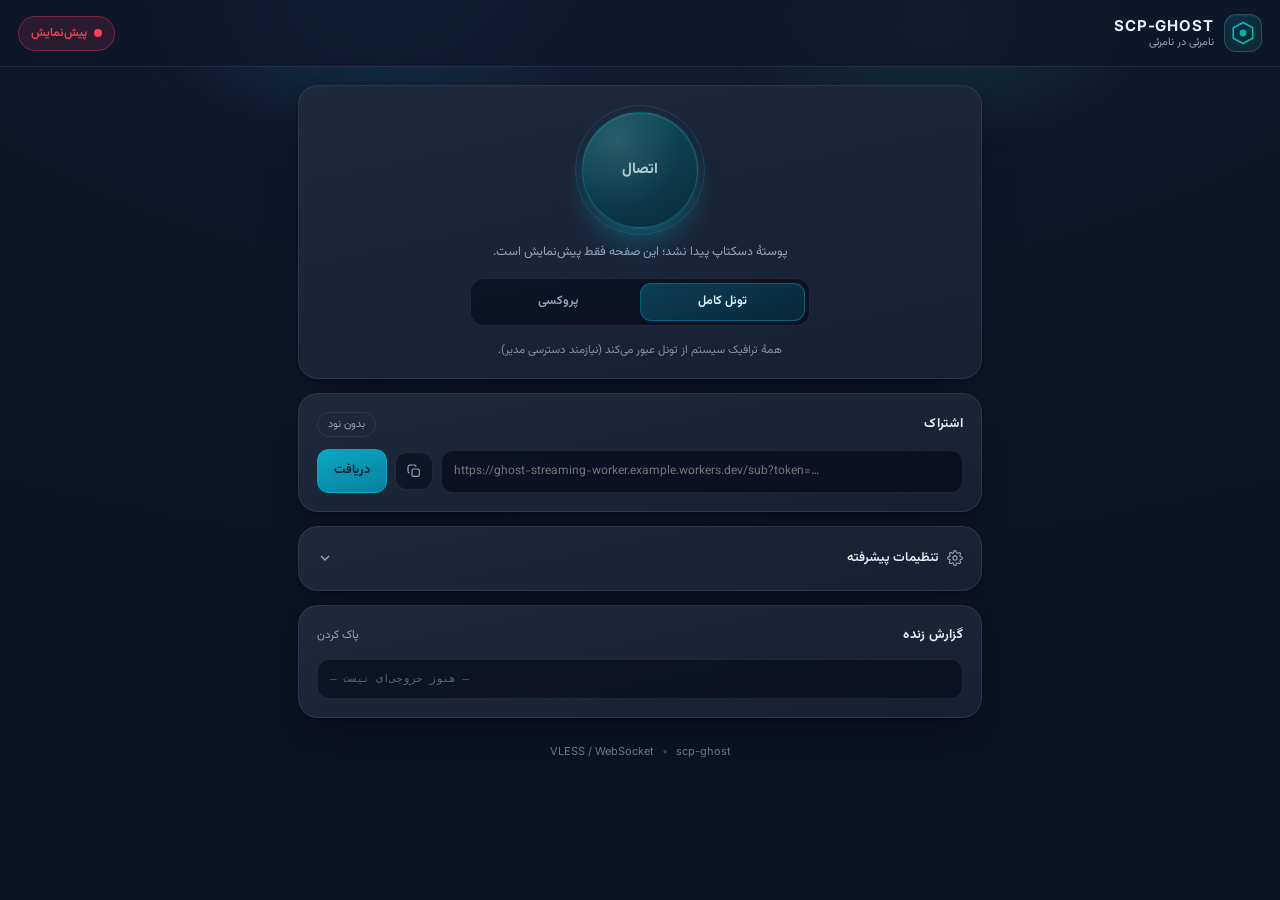
==== commit 9599cbdc: "feat(desktop): ephemeral cocoon — TUN survives disconnect, live logs, update fallback Disconnect no " ====
--- a/desktop-app/src/index.html
+++ b/desktop-app/src/index.html
@@ -48,6 +48,10 @@
           <span class="connect-label" id="connect-label">اتصال</span>
         </button>
         <p class="hint" id="hint">برای شروع، لینک اشتراک را وارد کنید.</p>
+        <p class="last-error" id="last-error" hidden></p>
+        <p class="adapter-chip" id="tun-chip" hidden>
+          <span class="dot"></span> آداپتور TUN زنده است — اتصال مجدد فوری
+        </p>
 
         <div class="segmented" id="mode-switch" role="tablist" aria-label="حالت اتصال">
           <span class="thumb" aria-hidden="true"></span>
@@ -118,14 +122,15 @@
             <button class="ghost" id="btn-update" type="button">بررسی به‌روزرسانی</button>
           </div>
 
-          <div class="logs">
-            <div class="logs-head">
-              <span>گزارش هسته</span>
-              <button class="link" id="btn-clear-log" type="button">پاک کردن</button>
-            </div>
-            <pre id="log" dir="ltr"></pre>
-          </div>
         </div>
+      </section>
+
+      <section class="card">
+        <div class="card-head">
+          <h2>گزارش زنده</h2>
+          <button class="link" id="btn-clear-log" type="button">پاک کردن</button>
+        </div>
+        <pre class="log" id="log" dir="ltr" aria-live="polite"></pre>
       </section>
     </main>
 
--- a/desktop-app/src/styles.css
+++ b/desktop-app/src/styles.css
@@ -16,6 +16,7 @@
   --cyan-soft: rgba(6, 182, 212, 0.16);
   --emerald: #10b981;
   --emerald-soft: rgba(16, 185, 129, 0.16);
+  --mono: ui-monospace, 'JetBrains Mono', 'Cascadia Code', Consolas, monospace;
   --danger: #f43f5e;
   --accent: var(--cyan);
   --accent-soft: var(--cyan-soft);
@@ -660,16 +661,59 @@
   color: var(--muted);
 }
 
+.log,
 #log {
+  display: block;
   margin: 0;
   padding: 10px 12px;
-  max-height: 168px;
+  max-height: 210px;
   overflow: auto;
+  font-family: var(--mono);
   font-size: 11px;
-  line-height: 1.6;
+  line-height: 1.7;
   color: #9fb3c8;
   white-space: pre-wrap;
   word-break: break-word;
+  border-radius: 12px;
+  border: 1px solid var(--border);
+  background: rgba(2, 6, 23, 0.55);
+}
+
+.log .ln { display: block; }
+.log .ln.ok { color: #34d399; }
+.log .ln.err { color: #f87171; }
+
+.last-error {
+  margin: 10px 0 0;
+  padding: 8px 12px;
+  border-radius: 12px;
+  border: 1px solid rgba(248, 113, 113, 0.35);
+  background: rgba(127, 29, 29, 0.28);
+  color: #fecaca;
+  font-size: 12px;
+  line-height: 1.6;
+  text-align: center;
+}
+
+.adapter-chip {
+  display: inline-flex;
+  align-items: center;
+  gap: 6px;
+  margin: 8px 0 0;
+  padding: 4px 10px;
+  border-radius: 999px;
+  border: 1px solid rgba(16, 185, 129, 0.35);
+  background: rgba(16, 185, 129, 0.1);
+  color: #6ee7b7;
+  font-size: 11px;
+}
+
+.adapter-chip .dot {
+  width: 6px;
+  height: 6px;
+  border-radius: 50%;
+  background: #10b981;
+  box-shadow: 0 0 0 3px rgba(16, 185, 129, 0.18);
 }
 
 #log:empty::before {
